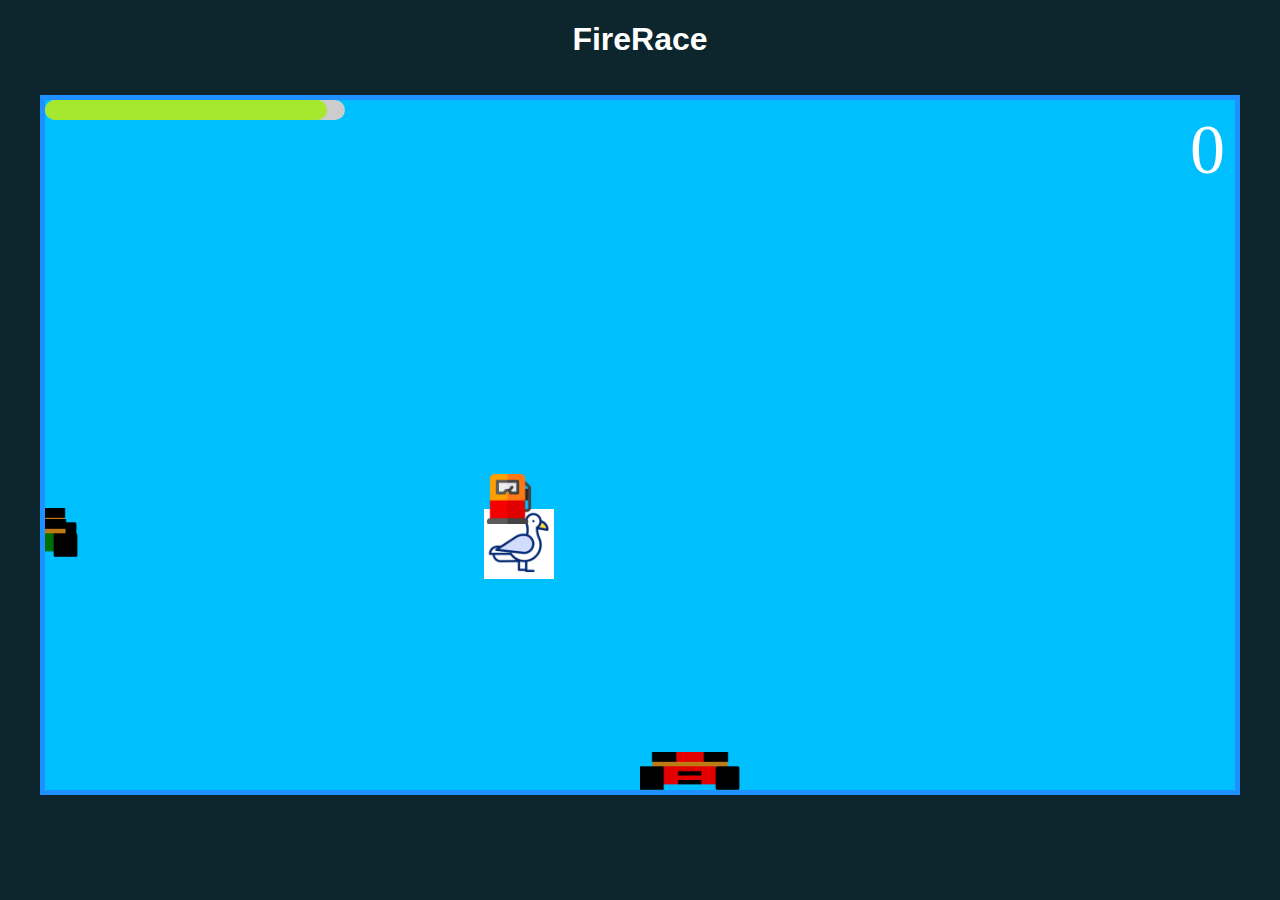
==== index.html @ e1d869a5 "Icone de combustivel acrescentando pontos" ====
<!DOCTYPE html>
<html>

<head>
    <meta charset="UTF-8">
    <title>Flappy Bird</title>
    <link rel="stylesheet" href="css/flappy.css">
</head>

<body class="conteudo">
    <h1>FireRace</h1>
    <div wm-flappy>
       <!--  <img class="passaro" src="img/passaro.png" alt="passaro"/>
            <div class="par-de-barreiras">
                    <div class="barreira">
                        <div class="corpo"> </div>
                        <div class="borda"></div>
                    </div>
                    <div class="barreira">
                        <div class="borda"> </div>
                        <div class="corpo"></div>
                    </div>
            </div>  -->
             <!-- <div class="progresso"> 10 </div>   -->
    </div>
    

   <script src="js/flappy.js"></script>
</body>

</html>
---- css/flappy.css ----
@font-face {
    font-family: 'Oswald';
    src: url('fonts/Oswald-Regular.ttf') format('truetype');
    font-family: 'Pixel';
    src: url("fontes/Pixel.ttf");
}

* {
    font-family: 'Oswald', sans-serif;
    box-sizing: border-box;
}

html {
    height: 100%;
}

body {
    margin: 0;
    background-color: #0D262D;
    color: #fff;
    height: 100%;
}

.conteudo {
    display: flex;
    flex-direction: column;
    align-items: center;
    min-height: 100%;
}


[wm-flappy] {
    position: relative;
    border: 5px solid dodgerblue;
    height: 700px; /*700*/
    width: 1200px; /*1200*/
    margin: 15px;
    background-color: deepskyblue;
    overflow: hidden;
}

.passaro {
    position: absolute;
    width: 100px;
    left: calc(50% - 30px);
}

.rival{
    position:absolute;
    width: 100px;
    left:calc(50%-30px);
}
.ferramenta{
    position:absolute;
    width: 50px;
    height: 50px;
    left:calc(50%-30px);
}
.obstaculo{
    position:absolute;
    width: 70px;
    height: 70px;
    left:calc(50%-30px);
}

.par-de-barreiras {
    position: absolute;
    top: 0;
    height: 100%;
    display: flex;
    flex-direction: column;
    justify-content: space-between;
}

.barreira {
    display: flex;
    flex-direction: column;
    align-items: center;
}

.barreira .borda {
    height: 30px;
    width: 130px;
    background: linear-gradient(90deg, #639301, #A5E82E);
    border: 2px solid #000;
}

.barreira .corpo {
    height: 40px;
    width: 110px;
    background: linear-gradient(90deg, #639301, #A5E82E);
    border-left: 2px solid #000;
    border-right: 2px solid #000;
}

.progresso {
    position: absolute;
    top: 10px;
    right: 10px;
    font-family: Pixel;
    font-size: 70px;
    z-index: 100;
}
.audio {
    width: 300px;
    margin: 0 auto;
  }

.gasolina{
    width: 300px;
    height: 20px;
    border-radius: 10px;
    background-color: #ccc;
}

.gasolina-nivel{
    height: 100%;
    border-radius: 10px;
    background-color: #A5E82E;
}
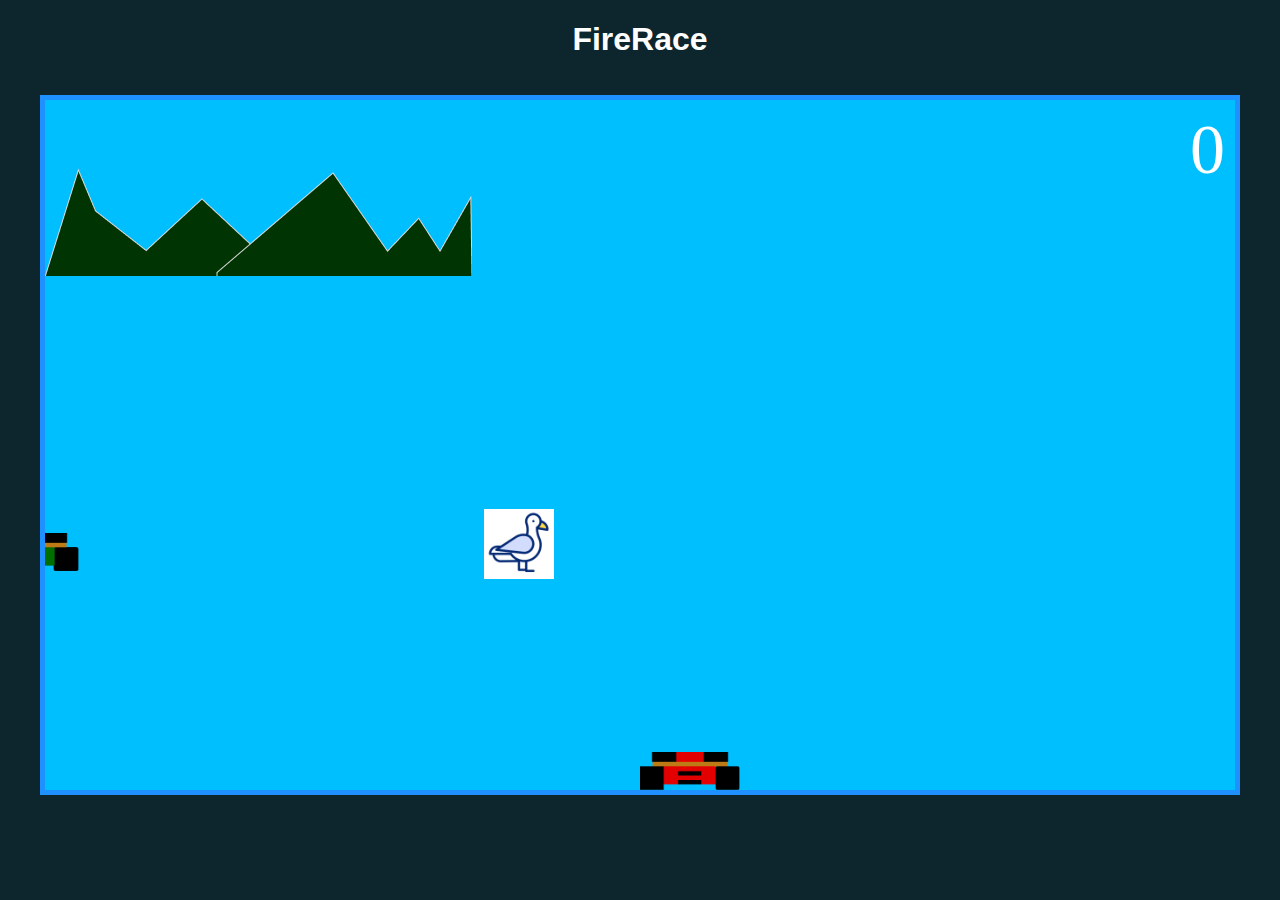
==== commit 0d74b691: "modificações finais" ====
--- a/index.html
+++ b/index.html
@@ -10,6 +10,9 @@
 <body class="conteudo">
     <h1>FireRace</h1>
     <div wm-flappy>
+      
+          
+        
        <!--  <img class="passaro" src="img/passaro.png" alt="passaro"/>
             <div class="par-de-barreiras">
                     <div class="barreira">
--- a/css/flappy.css
+++ b/css/flappy.css
@@ -62,6 +62,12 @@
     height: 70px;
     left:calc(50%-30px);
 }
+.obstaculo{
+    position:absolute;
+    /* width: 70px;
+    height: 70px; */
+    left:calc(50%-30px);
+}
 
 .par-de-barreiras {
     position: absolute;
@@ -104,17 +110,4 @@
 .audio {
     width: 300px;
     margin: 0 auto;
-  }
-
-.gasolina{
-    width: 300px;
-    height: 20px;
-    border-radius: 10px;
-    background-color: #ccc;
-}
-
-.gasolina-nivel{
-    height: 100%;
-    border-radius: 10px;
-    background-color: #A5E82E;
-}+  }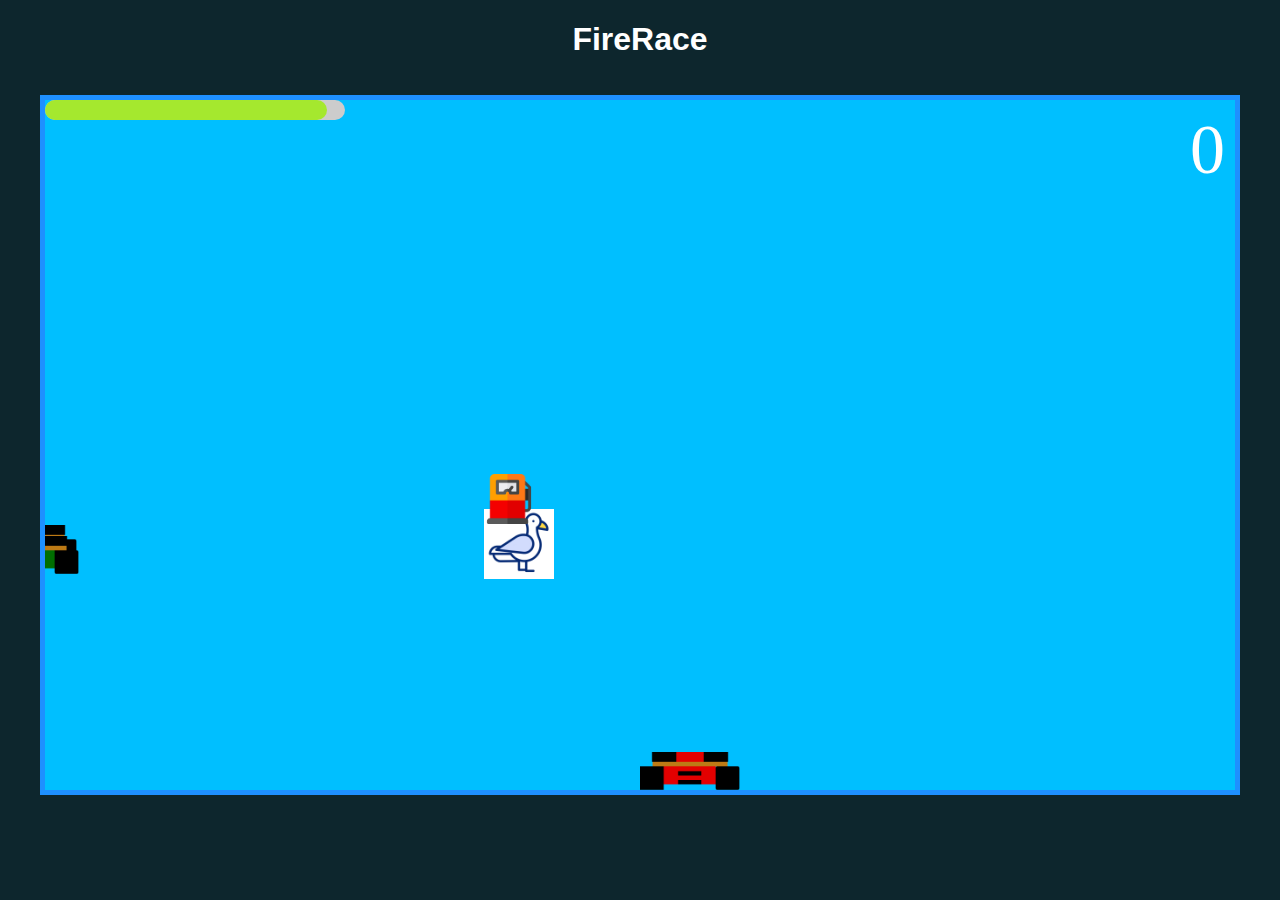
==== commit 9585cb73: "Revert "modificações finais"" ====
--- a/index.html
+++ b/index.html
@@ -10,9 +10,6 @@
 <body class="conteudo">
     <h1>FireRace</h1>
     <div wm-flappy>
-      
-          
-        
        <!--  <img class="passaro" src="img/passaro.png" alt="passaro"/>
             <div class="par-de-barreiras">
                     <div class="barreira">
--- a/css/flappy.css
+++ b/css/flappy.css
@@ -62,12 +62,6 @@
     height: 70px;
     left:calc(50%-30px);
 }
-.obstaculo{
-    position:absolute;
-    /* width: 70px;
-    height: 70px; */
-    left:calc(50%-30px);
-}
 
 .par-de-barreiras {
     position: absolute;
@@ -110,4 +104,17 @@
 .audio {
     width: 300px;
     margin: 0 auto;
-  }+  }
+
+.gasolina{
+    width: 300px;
+    height: 20px;
+    border-radius: 10px;
+    background-color: #ccc;
+}
+
+.gasolina-nivel{
+    height: 100%;
+    border-radius: 10px;
+    background-color: #A5E82E;
+}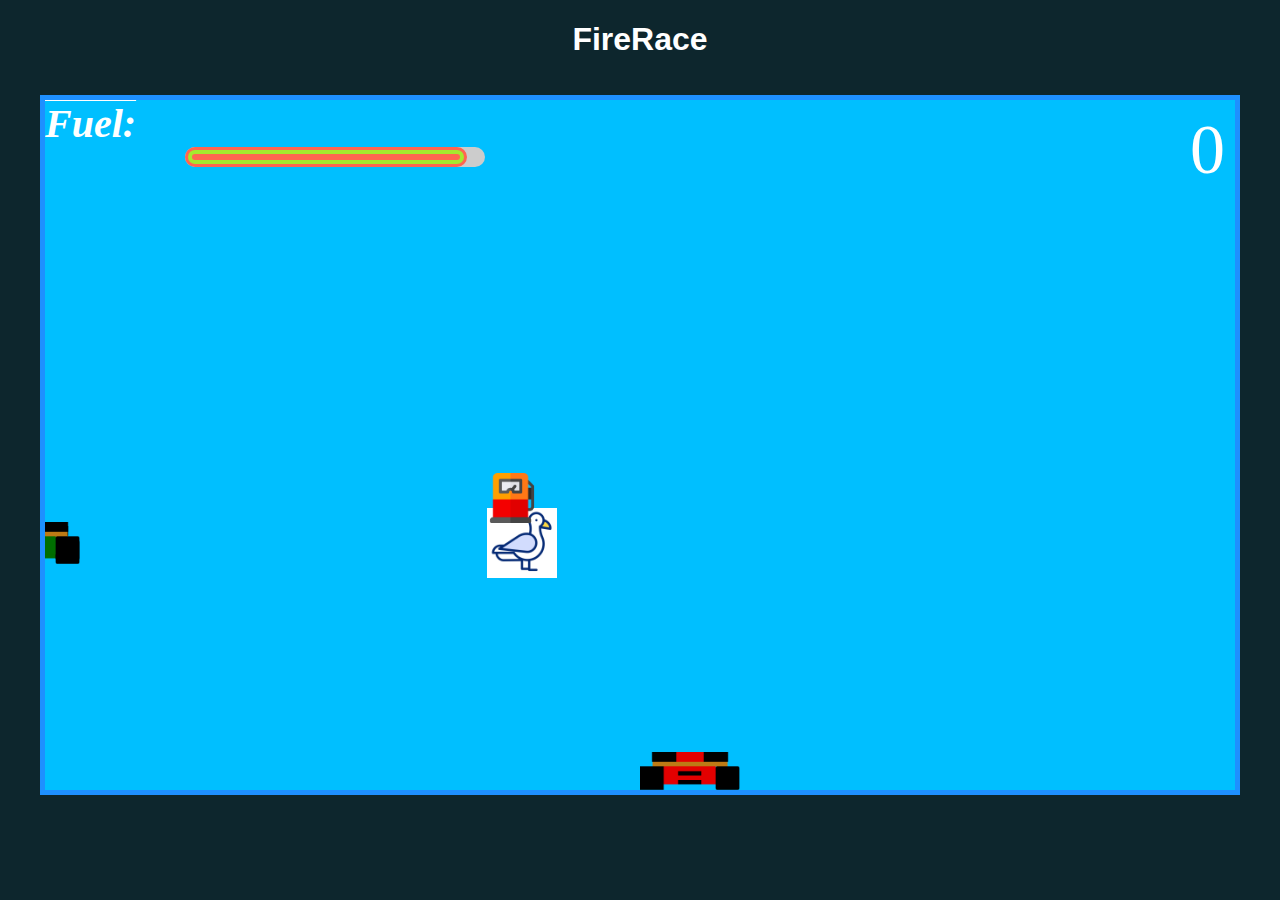
==== commit 5afe9dfc: "Add files via upload" ====
--- a/index.html
+++ b/index.html
@@ -10,6 +10,7 @@
 <body class="conteudo">
     <h1>FireRace</h1>
     <div wm-flappy>
+        <span class="fuel">Fuel: </span>
        <!--  <img class="passaro" src="img/passaro.png" alt="passaro"/>
             <div class="par-de-barreiras">
                     <div class="barreira">
--- a/css/flappy.css
+++ b/css/flappy.css
@@ -107,14 +107,35 @@
   }
 
 .gasolina{
+    margin-left: 140px;
     width: 300px;
     height: 20px;
     border-radius: 10px;
     background-color: #ccc;
+    
 }
 
+.fuel{
+    font-family: Tahoma;
+    font-size: 40px;
+    letter-spacing: 0px;
+    word-spacing: 0px;
+    color: #ffffff;
+    font-weight: bold;
+    text-decoration: overline;
+    font-style: oblique;
+    font-variant: normal;
+    text-transform: capitalize;
+}
 .gasolina-nivel{
     height: 100%;
     border-radius: 10px;
     background-color: #A5E82E;
+    border: 10px double #ff6550;
+}
+
+.gameover{
+    width: 700px;
+    height:1200px;
+    position:absolute
 }